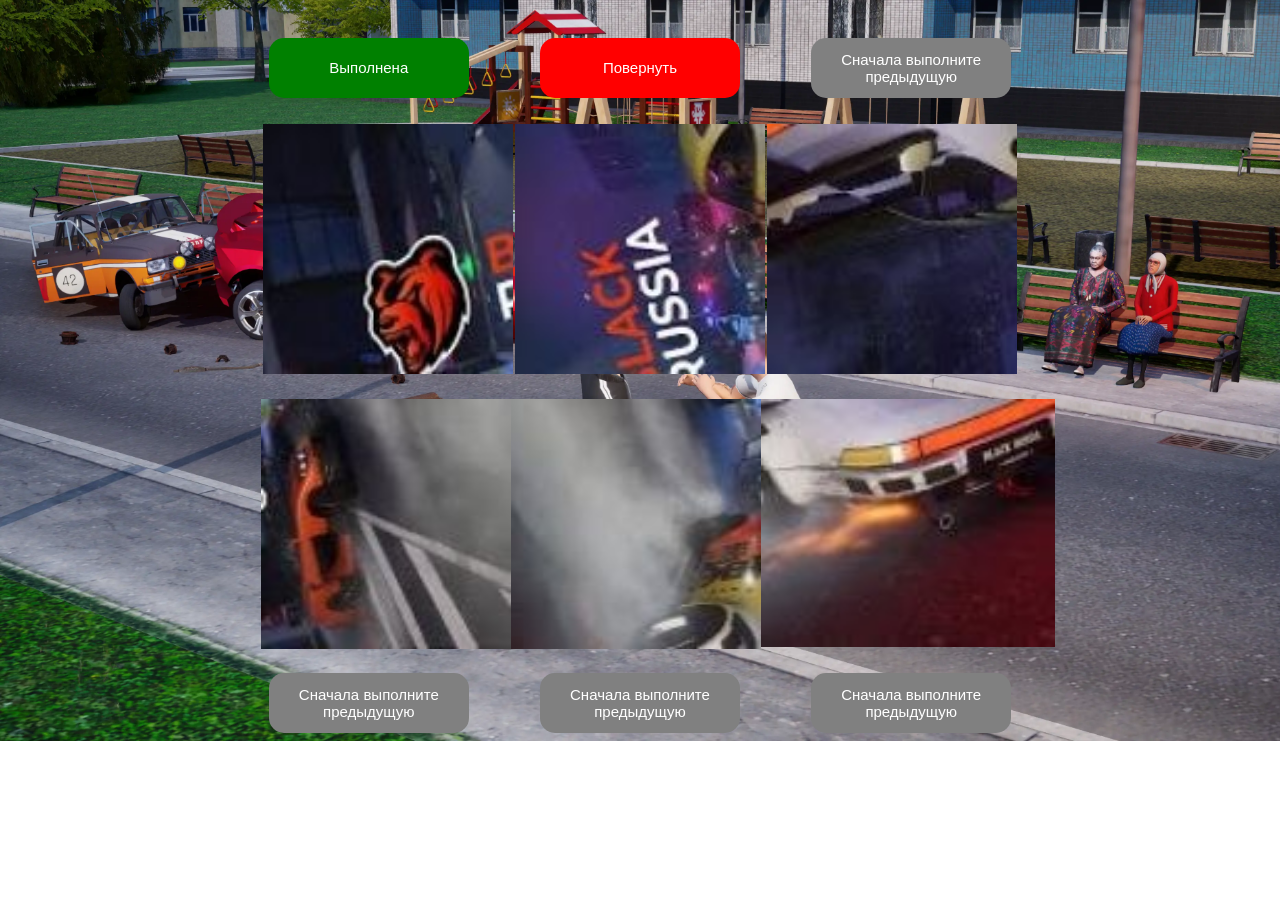
==== index1-3.html @ 33603a06 "Add files via upload" ====
<!DOCTYPE html>
<html lang="en">
<head>
    <meta charset="UTF-8">
    <meta name="viewport" content="width=device-width, initial-scale=1.0">
    <title>Black Russia - пазл</title>
    <link rel="stylesheet" href="style.css">
</head>
<body>
    <div class="buttons1">
        <button class="com">Выполнена</button>
        <a href="index2-1.html"><button class="button">Повернуть</button></a>
        <button class="button1">Сначала выполните предыдущую</button>
    </div>
    <center>
        <div class="gl">
            <div class="gl2">
                <img class="img9" src="photo_1_2026-04-22_18-33-31.jpg" alt="">
                <img class="img2" src="photo_2_2026-04-22_18-33-31.jpg" alt="">
                <img class="img3" src="photo_3_2026-04-22_18-33-31.jpg" alt="">
            </div>
            <div class="gl3">
                <img class="img4" src="photo_4_2026-04-22_18-33-31.jpg" alt="">
                <img class="img5" src="photo_5_2026-04-22_18-33-31.jpg" alt="">
                <img class="img1=6" src="photo_6_2026-04-22_18-33-31.jpg" alt="">
            </div>
        </div>
    </center>
    <div class="buttons2">
        <button class="button1">Сначала выполните предыдущую</button>
        <button class="button1">Сначала выполните предыдущую</button>
        <button class="button1">Сначала выполните предыдущую</button>
    </div>
</body>
</html>
---- style.css ----
body{
    background-image: url(2.webp);
    object-fit: cover;
    background-repeat: no-repeat;
    background-size: cover;
}
.buttons1{
    /* border: 1px solid yellow; */
    width: 70%;
    height: 60px;
    display: flex;
    justify-content: space-evenly;
    margin: auto;
    margin-top: 3%;
    margin-bottom: 1%;
}
.button{
    width: 200px;
    height: 100%;
    background-color: red;
    border: none;
    border-radius: 15px;
    color: white;
    font-size: 15px;
    transition: all 0.3s;
}
.button1{
    width: 200px;
    height: 100%;
    background-color: gray;
    border: none;
    border-radius: 15px;
    color: white;
    font-size: 15px;
    transition: all 0.3s;
}
.buttons1 button:hover{
    filter: brightness(90%);
}
.gl{
    /* border: 1px solid red; */
    width: 60%;
    height: 550px;
    display: flex;
    align-items: center;
    flex-wrap: wrap;
    justify-content: space-evenly;
}
.gl2{
    /* border: 1px solid purple; */
    width: 100%;
    height: 45%;
    display: flex;
    justify-content: space-evenly;
}
.gl2 img
{
    width: 250px;
    height: 250px;
}
.gl3{
    /* border: 1px solid rgb(0, 26, 255); */
    width: 100%;
    height: 45%;
    display: flex;
    justify-content: space-evenly;

}
.img1
{
    transform: rotate(90deg);
    width: 250px;
    height: 250px;
}
.img2
{
    transform: rotate(270deg);
    width: 250px;
    height: 250px;
} 
.img3
{
    transform: rotate(180deg);
    width: 250px;
    height: 250px;
}
.img4
{
    transform: rotate(270deg);
    width: 250px;
    height: 250px;
}
.img5
{
    transform: rotate(90deg);
    width: 250px;
    height: 250px;
}
.img6
{
    transform: rotate(270deg);
    width: 250px;
    height: 250px;
}
.buttons2{
    /* border: 1px solid yellow; */
    width: 70%;
    height: 60px;
    display: flex;
    justify-content: space-evenly;
    margin: auto;
    margin-top: 1%;
}
.buttons2 button:hover{
    filter: brightness(90%);
}
.img7{
    width: 250px;
    height: 250px;
    transform: rotate(180deg);
}
.img8{
    width: 250px;
    height: 250px;
    transform: rotate(270deg);
}
.img9{
    width: 250px;
    height: 250px;
    transform: rotate(360deg);
}
.com{
    width: 200px;
    height: 100%;
    background-color: green;
    border: none;
    border-radius: 15px;
    color: white;
    font-size: 15px;
    transition: all 0.3s;
}
.img10{
    width: 250px;
    height: 250px;
    transform: rotate(360deg);
}
.img11{
    width: 250px;
    height: 250px;
    transform: rotate(270deg);
}
.img12{
    width: 250px;
    height: 250px;
    transform: rotate(360deg);
}
.img13{
    width: 250px;
    height: 250px;
    transform: rotate(360deg);
}
.img14{
    width: 250px;
    height: 250px;
    transform: rotate(180deg);
}
.img15{
    width: 250px;
    height: 250px;
    transform: rotate(270deg);
}
.img16{
    width: 250px;
    height: 250px;
    transform: rotate(360deg);
}
.img17{
    width: 250px;
    height: 250px;
    transform: rotate(360deg);
}
.text{
    color: red;
}

@media screen and (max-width: 430px) {
    .buttons1, .buttons2, .gl {
        width: 100%;
        margin-left: 0;
        margin-right: 0;
    }
    .button, .button1, .com {
        width: 45%;
        font-size: 12px;
        height: 45px;
    }
    .gl2, .gl3 {
        display: flex;
        flex-direction: row;
        justify-content: space-evenly;
        width: 100%;
    }
    .gl2 img, [class^="img"] { 
        width: 30vw !important;
        height: 30vw !important;
        max-width: none;
    }
    .gl {
        height: auto;
    }
    .button
    {
        width: 100px;
    }
}
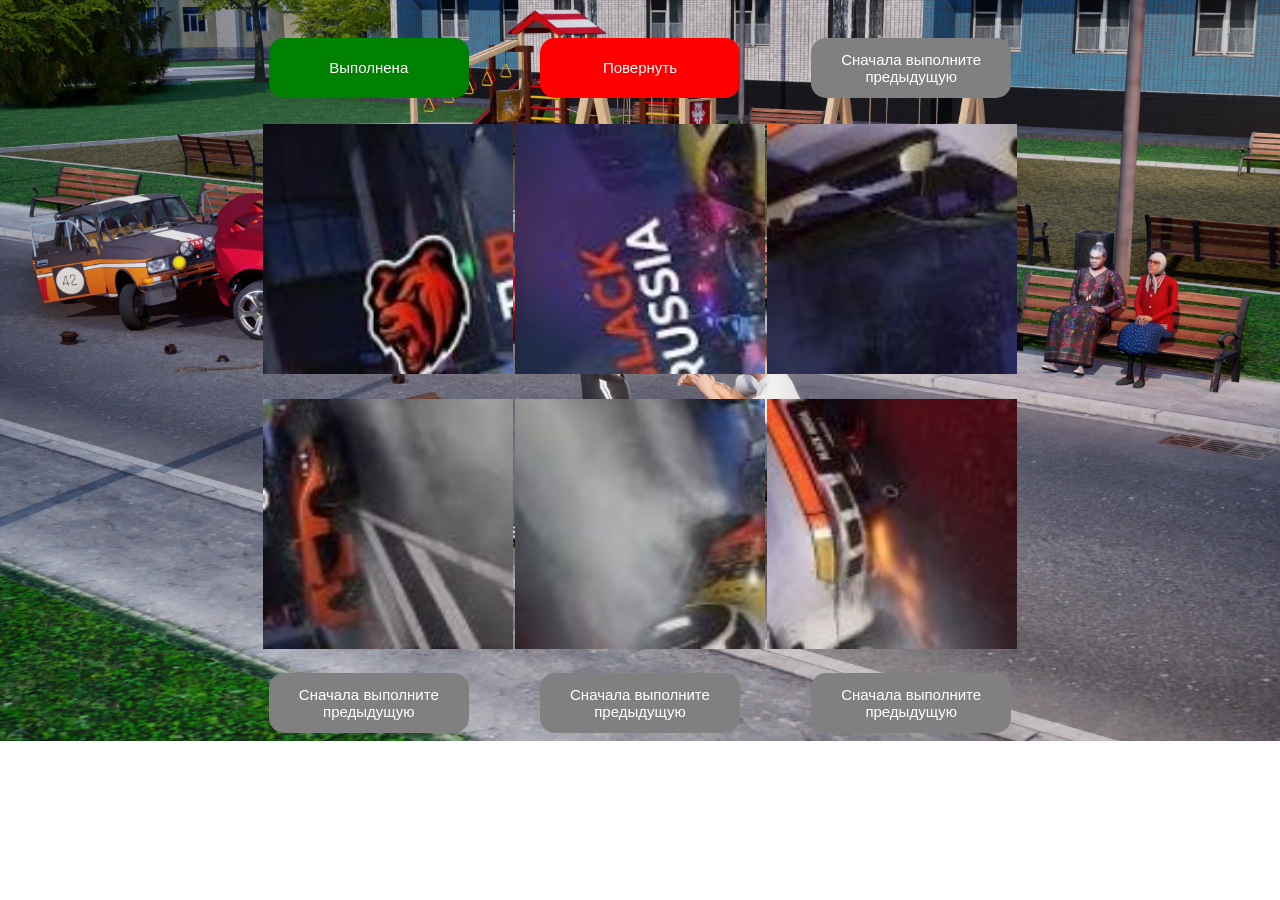
==== commit 6df3feeb: "Update index1-3.html" ====
--- a/index1-3.html
+++ b/index1-3.html
@@ -22,7 +22,7 @@
             <div class="gl3">
                 <img class="img4" src="photo_4_2026-04-22_18-33-31.jpg" alt="">
                 <img class="img5" src="photo_5_2026-04-22_18-33-31.jpg" alt="">
-                <img class="img1=6" src="photo_6_2026-04-22_18-33-31.jpg" alt="">
+                <img class="img6" src="photo_6_2026-04-22_18-33-31.jpg" alt="">
             </div>
         </div>
     </center>
@@ -32,4 +32,4 @@
         <button class="button1">Сначала выполните предыдущую</button>
     </div>
 </body>
-</html>+</html>
--- a/style.css
+++ b/style.css
@@ -212,4 +212,8 @@
     {
         width: 100px;
     }
-}+    body{
+        width: 100%;
+        height: 640px;
+    }
+}
